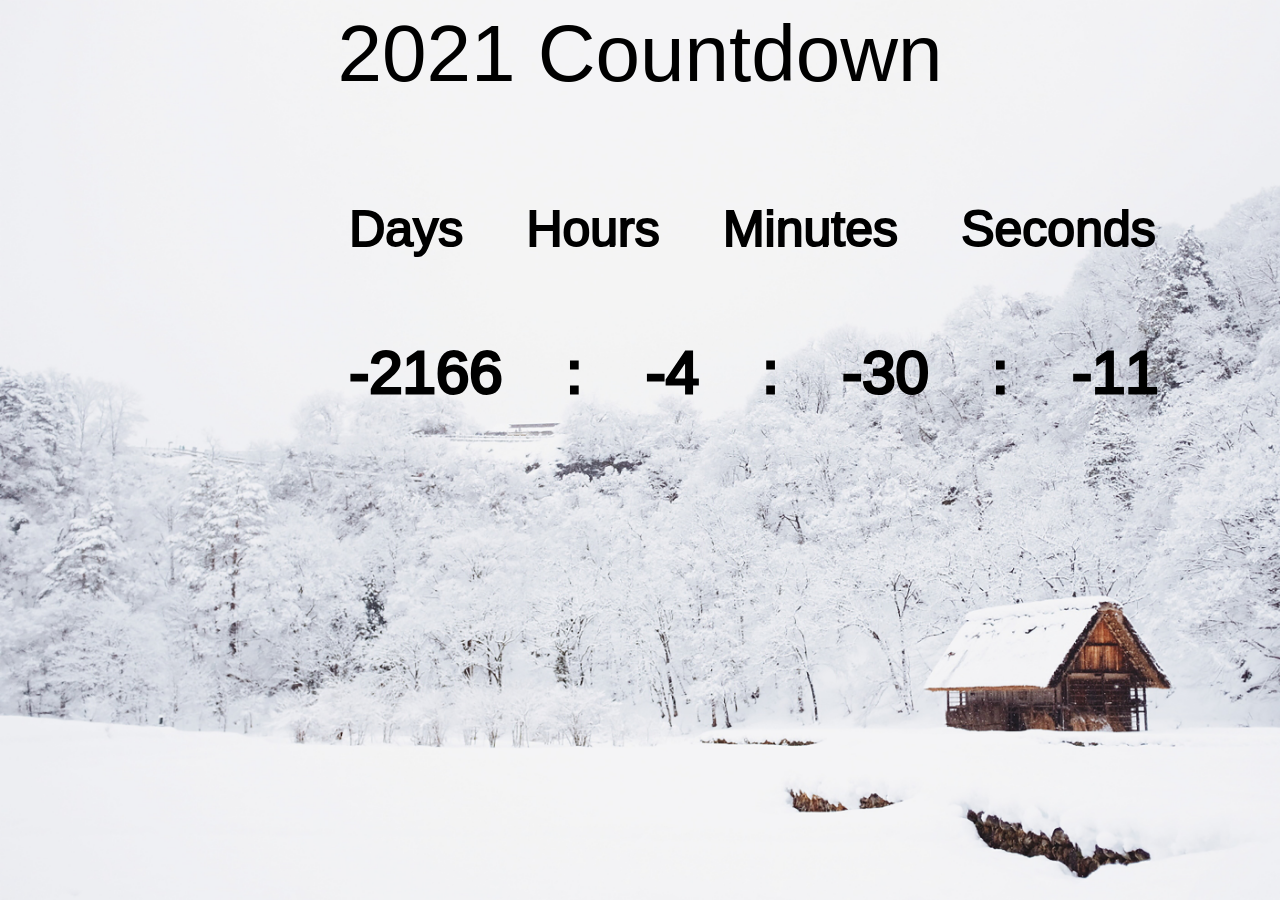
==== Countdown/index.html @ 49fcc2a8 "Initial Commit" ====
<html lang="en">
<head>
    <meta charset="UTF-8">
    <meta name="viewport" content="width=device-width, initial-scale=1.0">
    <title>Document</title>
    <link rel="stylesheet" href="./styles.css">
    
</head>
<body>
    <div id="title">2021 Countdown</div>

    <!-- <div id="day-item">0</div>
    <div id="day">Day</div>
    <div id="hour-item">0</div>
    <div id="hour">Hour</div>
    <div id="minute-item">0</div>
    <div id="minute">Minute</div>
    <div id="second-item">0</div>
    <div id="second">Second</div> -->

    
        <!-- <p id="day">Day</p>
        <p id="hour">Hour</p>
        <p id="minute">Minute</p>
        <p id="second">Second</p>
         -->
         <div class="container">
         <p  class="h">Days</p>
        
        <p class="h1">Hours</p>
        
        <p  class="h1">Minutes</p>
        
        <p class="h1">Seconds</p>
        <p id="day1" id="day-item"></p>
        <p id="tab">:</p>
        <p id="hour1" class="hour"></p>
        <p id="tab">:</p>
        <p id="minute1" class="minute"></p>
        <p id="tab">:</p>
        <p id="second1" class="second"></p>

    </div>
    
   



    <script src="./script.js"></script>
</body>
</html>
---- Countdown/styles.css ----
body {
    background-image: url('background.jpg');
    background-repeat: no-repeat;
    background-attachment: fixed;
    background-size: cover;
}

#title {
    color: black;
    font-family: 'Gill Sans', 'Gill Sans MT', Calibri, 'Trebuchet MS', sans-serif;
    font-size: 80px;
    text-align: center;
}
.container{
    display: flex;
    flex-wrap: wrap;
}
/* #day-item {
    margin-top: 100px;
    color: black;
    font-family: 'Gill Sans', 'Gill Sans MT', Calibri, 'Trebuchet MS', sans-serif;
    font-size: 50px;
    margin-left: 30%;
}
#day {
    color: black;
    
    font-family: 'Gill Sans', 'Gill Sans MT', Calibri, 'Trebuchet MS', sans-serif;
    font-size: 30px;
    margin-left: 29%;
} */


#day1 {
    color: black;
    margin-top: 30px;
    font-family: 'Gill Sans', 'Gill Sans MT', Calibri, 'Trebuchet MS', sans-serif ;
    font-size: 60px;
    margin-left: 27%;
    -webkit-text-stroke: 3px black; /* width and color */
    float: left;
} 



#hour1 {
    color: black;
    margin-top: 30px;
    font-family: 'Gill Sans', 'Gill Sans MT', Calibri, 'Trebuchet MS', sans-serif;
    font-size: 60px;
    margin-left: 5%;
    float: left;
    -webkit-text-stroke: 3px black; /* width and color */
} 
#minute1 {
    color: black;
    margin-top: 30px;
    font-family: 'Gill Sans', 'Gill Sans MT', Calibri, 'Trebuchet MS', sans-serif;
    font-size: 60px;
    margin-left: 5%;
    float: left;
    -webkit-text-stroke: 3px black; /* width and color */
} 
#second1 {
    color: black;
    margin-top: 30px;
    font-family: 'Gill Sans', 'Gill Sans MT', Calibri, 'Trebuchet MS', sans-serif;
    font-size: 60px;
    margin-left: 5%;
    float: left;
    -webkit-text-stroke: 3px black; /* width and color */
} 

#tab {
    color: black;
    margin-top: 30px;
    font-family: 'Gill Sans', 'Gill Sans MT', Calibri, 'Trebuchet MS', sans-serif;
    font-size: 60px;
    margin-left: 5%;
    float: left;
    -webkit-text-stroke: 3px black; /* width and color */
}

.h {
    color: black;
    margin-top: 100px;
    font-family: 'Gill Sans', 'Gill Sans MT', Calibri, 'Trebuchet MS', sans-serif ;
    font-size: 50px;
    margin-left: 27%;
    -webkit-text-stroke: 2px black; /* width and color */
    float: left;
}

.h1 {
    color: black;
    margin-top: 100px;
    font-family: 'Gill Sans', 'Gill Sans MT', Calibri, 'Trebuchet MS', sans-serif ;
    font-size: 50px;
    margin-left: 5%;
    -webkit-text-stroke: 2px black; /* width and color */
    float: left;
}
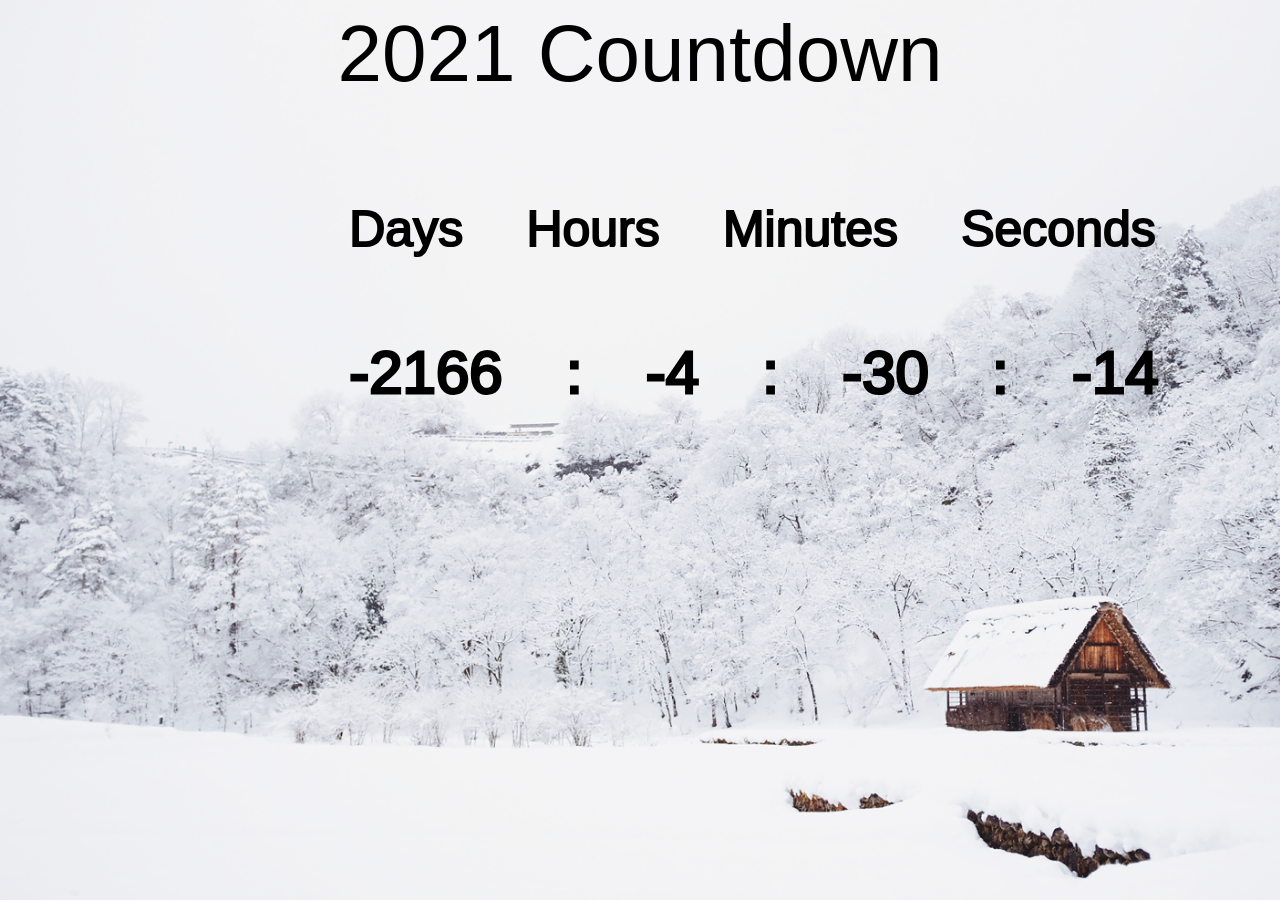
==== commit 46334192: "Initial Commit" ====
--- a/Countdown/index.html
+++ b/Countdown/index.html
@@ -1,44 +1,44 @@
-<html lang="en">
+<html lang='en'>
 <head>
-    <meta charset="UTF-8">
-    <meta name="viewport" content="width=device-width, initial-scale=1.0">
+    <meta charset='UTF-8'>
+    <meta name='viewport' content='width=device-width, initial-scale=1.0'>
     <title>Document</title>
-    <link rel="stylesheet" href="./styles.css">
+    <link rel='stylesheet' href='./styles.css'>
     
 </head>
 <body>
-    <div id="title">2021 Countdown</div>
+    <div id='title'>2021 Countdown</div>
 
-    <!-- <div id="day-item">0</div>
-    <div id="day">Day</div>
-    <div id="hour-item">0</div>
-    <div id="hour">Hour</div>
-    <div id="minute-item">0</div>
-    <div id="minute">Minute</div>
-    <div id="second-item">0</div>
-    <div id="second">Second</div> -->
+    <!-- <div id='day-item'>0</div>
+    <div id='day'>Day</div>
+    <div id='hour-item'>0</div>
+    <div id='hour'>Hour</div>
+    <div id='minute-item'>0</div>
+    <div id='minute'>Minute</div>
+    <div id='second-item'>0</div>
+    <div id='second'>Second</div> -->
 
     
-        <!-- <p id="day">Day</p>
-        <p id="hour">Hour</p>
-        <p id="minute">Minute</p>
-        <p id="second">Second</p>
+        <!-- <p id='day'>Day</p>
+        <p id='hour'>Hour</p>
+        <p id='minute'>Minute</p>
+        <p id='second'>Second</p>
          -->
-         <div class="container">
-         <p  class="h">Days</p>
+         <div class='container'>
+         <p  class='h'>Days</p>
         
-        <p class="h1">Hours</p>
+        <p class='h1'>Hours</p>
         
-        <p  class="h1">Minutes</p>
+        <p  class='h1'>Minutes</p>
         
-        <p class="h1">Seconds</p>
-        <p id="day1" id="day-item"></p>
-        <p id="tab">:</p>
-        <p id="hour1" class="hour"></p>
-        <p id="tab">:</p>
-        <p id="minute1" class="minute"></p>
-        <p id="tab">:</p>
-        <p id="second1" class="second"></p>
+        <p class='h1'>Seconds</p>
+        <p id='day1' id='day-item'></p>
+        <p id='tab'>:</p>
+        <p id='hour1' class='hour'></p>
+        <p id='tab'>:</p>
+        <p id='minute1' class='minute'></p>
+        <p id='tab'>:</p>
+        <p id='second1' class='second'></p>
 
     </div>
     
@@ -46,6 +46,6 @@
 
 
 
-    <script src="./script.js"></script>
+    <script src='./script.js'></script>
 </body>
 </html>
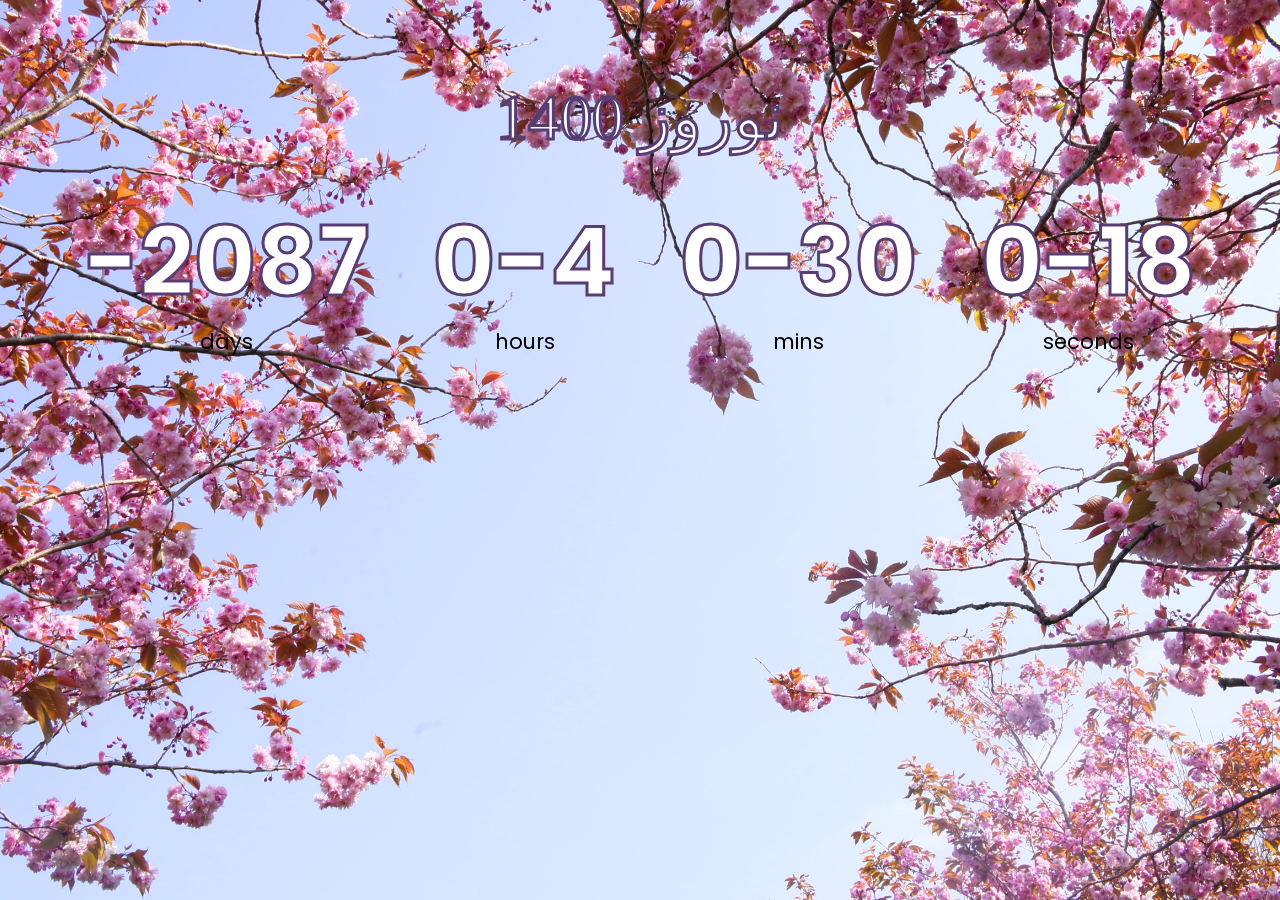
==== commit 9a6b0ac2: "initial Commit" ====
--- a/Countdown/index.html
+++ b/Countdown/index.html
@@ -1,51 +1,32 @@
-<html lang='en'>
-<head>
-    <meta charset='UTF-8'>
-    <meta name='viewport' content='width=device-width, initial-scale=1.0'>
-    <title>Document</title>
-    <link rel='stylesheet' href='./styles.css'>
-    
-</head>
-<body>
-    <div id='title'>2021 Countdown</div>
+<!DOCTYPE html>
+<html lang="en">
+    <head>
+        <meta charset="UTF-8" />
+        <meta name="viewport" content="width=device-width, initial-scale=1.0" />
+        <title>Countdown Timer</title>
+        <link rel="stylesheet" href="styles.css" />
+        <script src="script.js" defer></script>
+    </head>
+    <body>
+        <h1 style="font-family: Lalezar">نوروز 1400</h1>
 
-    <!-- <div id='day-item'>0</div>
-    <div id='day'>Day</div>
-    <div id='hour-item'>0</div>
-    <div id='hour'>Hour</div>
-    <div id='minute-item'>0</div>
-    <div id='minute'>Minute</div>
-    <div id='second-item'>0</div>
-    <div id='second'>Second</div> -->
-
-    
-        <!-- <p id='day'>Day</p>
-        <p id='hour'>Hour</p>
-        <p id='minute'>Minute</p>
-        <p id='second'>Second</p>
-         -->
-         <div class='container'>
-         <p  class='h'>Days</p>
-        
-        <p class='h1'>Hours</p>
-        
-        <p  class='h1'>Minutes</p>
-        
-        <p class='h1'>Seconds</p>
-        <p id='day1' id='day-item'></p>
-        <p id='tab'>:</p>
-        <p id='hour1' class='hour'></p>
-        <p id='tab'>:</p>
-        <p id='minute1' class='minute'></p>
-        <p id='tab'>:</p>
-        <p id='second1' class='second'></p>
-
-    </div>
-    
-   
-
-
-
-    <script src='./script.js'></script>
-</body>
+        <div class="countdown-container">
+            <div class="countdown-el days-c">
+                <p class="big-text" id="days">0</p>
+                <span>days</span>
+            </div>
+            <div class="countdown-el hours-c">
+                <p class="big-text" id="hours">0</p>
+                <span>hours</span>
+            </div>
+            <div class="countdown-el mins-c">
+                <p class="big-text" id="mins">0</p>
+                <span>mins</span>
+            </div>
+            <div class="countdown-el seconds-c">
+                <p class="big-text" id="seconds">0</p>
+                <span>seconds</span>
+            </div>
+        </div>
+    </body>
 </html>
--- a/Countdown/styles.css
+++ b/Countdown/styles.css
@@ -1,102 +1,56 @@
-body {
-    background-image: url('background.jpg');
-    background-repeat: no-repeat;
-    background-attachment: fixed;
-    background-size: cover;
+@import url("https://fonts.googleapis.com/css2?family=Poppins:wght@200;400;600&display=swap");
+
+* {
+    box-sizing: border-box;
 }
 
-#title {
-    color: black;
-    font-family: 'Gill Sans', 'Gill Sans MT', Calibri, 'Trebuchet MS', sans-serif;
-    font-size: 80px;
+body {
+    background-image: url("./spring.jpg");
+    background-size: cover;
+    background-position: center center;
+    display: flex;
+    flex-direction: column;
+    align-items: center;
+    min-height: 100vh;
+    font-family: "Poppins", sans-serif;
+    margin: 0;
+}
+
+h1 {
+    font-weight: normal;
+    font-size: 4rem;
+    margin-top: 5rem;
+}
+
+.countdown-container {
+    display: flex;
+    flex-wrap: wrap;
+    justify-content: center;
+}
+
+.big-text {
+    font-weight: bold;
+    font-size: 6rem;
+    line-height: 1;
+    margin: 1rem 2rem;
+}
+
+.countdown-el {
     text-align: center;
 }
-.container{
-    display: flex;
-    flex-wrap: wrap;
+
+.countdown-el span {
+    font-size: 1.3rem;
 }
-/* #day-item {
-    margin-top: 100px;
-    color: black;
-    font-family: 'Gill Sans', 'Gill Sans MT', Calibri, 'Trebuchet MS', sans-serif;
-    font-size: 50px;
-    margin-left: 30%;
-}
-#day {
-    color: black;
-    
-    font-family: 'Gill Sans', 'Gill Sans MT', Calibri, 'Trebuchet MS', sans-serif;
-    font-size: 30px;
-    margin-left: 29%;
-} */
 
 
-#day1 {
-    color: black;
-    margin-top: 30px;
-    font-family: 'Gill Sans', 'Gill Sans MT', Calibri, 'Trebuchet MS', sans-serif ;
-    font-size: 60px;
-    margin-left: 27%;
-    -webkit-text-stroke: 3px black; /* width and color */
-    float: left;
-} 
-
-
-
-#hour1 {
-    color: black;
-    margin-top: 30px;
-    font-family: 'Gill Sans', 'Gill Sans MT', Calibri, 'Trebuchet MS', sans-serif;
-    font-size: 60px;
-    margin-left: 5%;
-    float: left;
-    -webkit-text-stroke: 3px black; /* width and color */
-} 
-#minute1 {
-    color: black;
-    margin-top: 30px;
-    font-family: 'Gill Sans', 'Gill Sans MT', Calibri, 'Trebuchet MS', sans-serif;
-    font-size: 60px;
-    margin-left: 5%;
-    float: left;
-    -webkit-text-stroke: 3px black; /* width and color */
-} 
-#second1 {
-    color: black;
-    margin-top: 30px;
-    font-family: 'Gill Sans', 'Gill Sans MT', Calibri, 'Trebuchet MS', sans-serif;
-    font-size: 60px;
-    margin-left: 5%;
-    float: left;
-    -webkit-text-stroke: 3px black; /* width and color */
-} 
-
-#tab {
-    color: black;
-    margin-top: 30px;
-    font-family: 'Gill Sans', 'Gill Sans MT', Calibri, 'Trebuchet MS', sans-serif;
-    font-size: 60px;
-    margin-left: 5%;
-    float: left;
-    -webkit-text-stroke: 3px black; /* width and color */
+h1 {
+    color: #ffffff;
+    -webkit-text-stroke: 3px #583d72;
+    
 }
-
-.h {
-    color: black;
-    margin-top: 100px;
-    font-family: 'Gill Sans', 'Gill Sans MT', Calibri, 'Trebuchet MS', sans-serif ;
-    font-size: 50px;
-    margin-left: 27%;
-    -webkit-text-stroke: 2px black; /* width and color */
-    float: left;
-}
-
-.h1 {
-    color: black;
-    margin-top: 100px;
-    font-family: 'Gill Sans', 'Gill Sans MT', Calibri, 'Trebuchet MS', sans-serif ;
-    font-size: 50px;
-    margin-left: 5%;
-    -webkit-text-stroke: 2px black; /* width and color */
-    float: left;
+p {
+    color: #ffffff;
+    -webkit-text-stroke: 3px #583d72;
+    
 }
